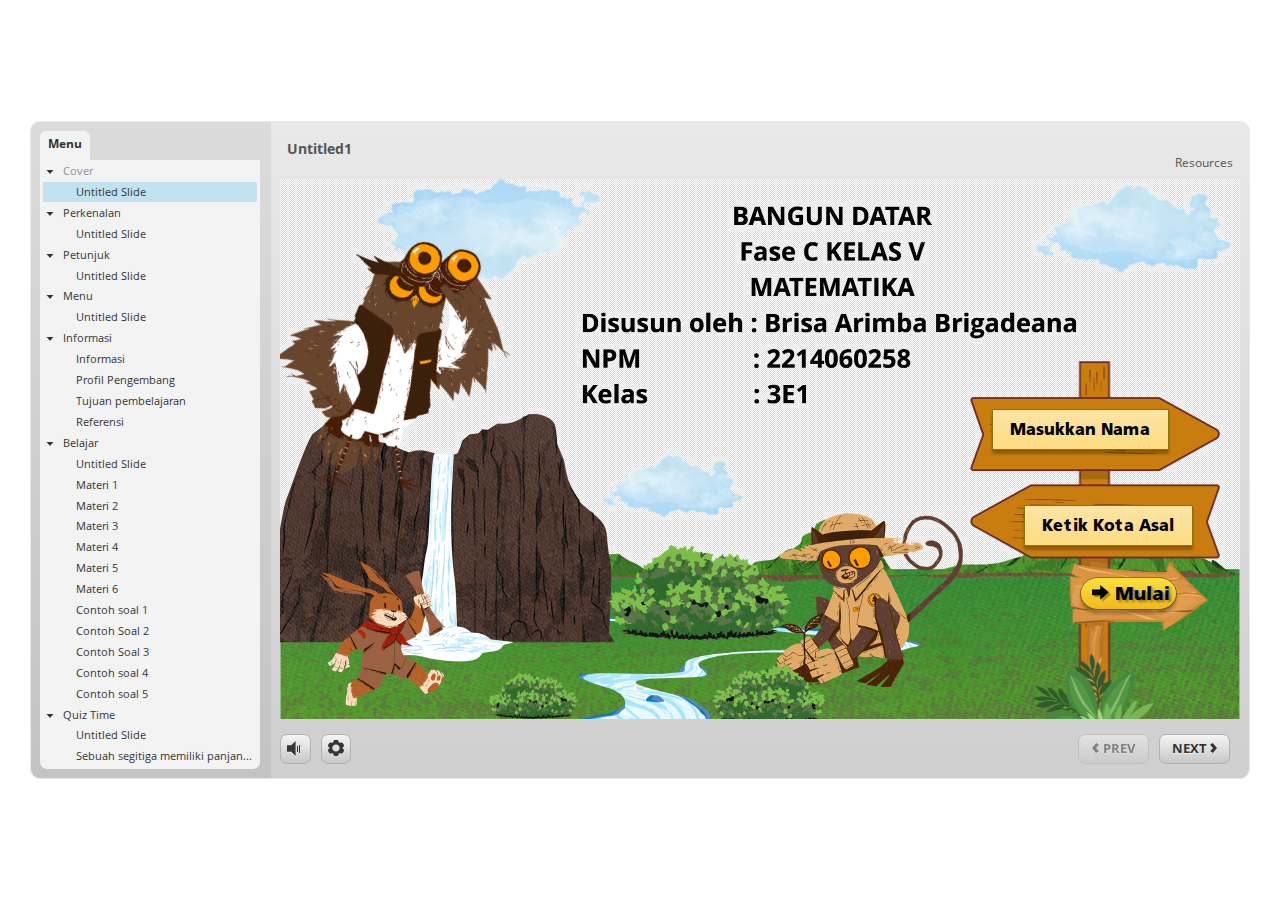
==== story.html @ ab751fc9 "File Upload" ====
﻿<!doctype html>
<html lang="en-US">
<head>
  <meta charset="utf-8">
  <!-- Created using Storyline 3 - http://www.articulate.com  -->
  <!-- version: 3.20.30234.0 -->
  <title>Untitled1</title>
  <meta http-equiv="x-ua-compatible" content="IE=edge"/>
  <meta name="viewport" content="width=device-width,initial-scale=1,user-scalable=no,shrink-to-fit=no,minimal-ui"/>
  <meta name="apple-mobile-web-app-capable" content="yes"/>
  <style>
    html, body { height: 100%; padding: 0; margin: 0 }
    #app { height: 100%; width: 100%; }
  </style>

  <script>
    window.DS = {};
    window.globals = {
      DATA_PATH_BASE: '',
      HAS_FRAME: true,
      HAS_SLIDE: true,

      lmsPresent: false,
      tinCanPresent: false,
      cmi5Present: false,
      aoSupport: false,
      scale: 'noscale',
      captureRc: false,
      browserSize: 'optimal',
      bgColor: '#FFFFFF',
      features: '',
      themeName: 'classic',
      preloaderColor: '#FFFFFF',
      suppressAnalytics: false,
      productChannel: 'perpetual',
      publishSource: 'storyline',
      aid: '',
      cid: 'eb640984-885f-4f83-a973-9cfa91895f8e',
      playerVersion: '3.20.30234.0',
      publishTimestamp: '2024-11-30T09:10:48.0276136Z',
      maxIosVideoElements: 10,
      connectionSettings: { },

      
      parseParams: function(qs) {
        if (window.globals.parsedParams != null) {
          return window.globals.parsedParams;
        }
        qs = (qs || window.location.search.substr(1)).split('+').join(' ');
        var params = {},
            tokens,
            re = /[?&]?([^=]+)=([^&]*)/g;

        while (tokens = re.exec(qs)) {
          params[decodeURIComponent(tokens[1]).trim()] =
            decodeURIComponent(tokens[2]).trim();
        }
        window.globals.parsedParams = params;
        return params;
      }

    };
  </script>
  <script>
    var isIe11 = ('ActiveXObject' in window || window.MSBlobBuilder != null)
      && window.msCrypto != null && !window.ActiveXObject;
    if (isIe11) {
      window.globals.unsupportedBrowser = true;
      document.write(atob('[base64]'));
    }
  </script>
  
  <script>window.THREE = { };</script>
  
</head>
<body style="background: #FFFFFF" class="cs-HTML theme-classic">
  <!-- 360 -->
  <script>!function(){var e,i=/iPhone/i,o=/iPod/i,n=/iPad/i,t=/\biOS-universal(?:.+)Mac\b/i,r=/\bAndroid(?:.+)Mobile\b/i,a=/Android/i,d=/(?:SD4930UR|\bSilk(?:.+)Mobile\b)/i,p=/Silk/i,l=/Windows Phone/i,u=/\bWindows(?:.+)ARM\b/i,b=/BlackBerry/i,s=/BB10/i,c=/Opera Mini/i,f=/\b(CriOS|Chrome)(?:.+)Mobile/i,h=/Mobile(?:.+)Firefox\b/i,v=function(e){return void 0!==e&&"MacIntel"===e.platform&&"number"==typeof e.maxTouchPoints&&e.maxTouchPoints>1&&"undefined"==typeof MSStream};e=function(e){var m={userAgent:"",platform:"",maxTouchPoints:0};e||"undefined"==typeof navigator?"string"==typeof e?m.userAgent=e:e&&e.userAgent&&(m={userAgent:e.userAgent,platform:e.platform,maxTouchPoints:e.maxTouchPoints||0}):m={userAgent:navigator.userAgent,platform:navigator.platform,maxTouchPoints:navigator.maxTouchPoints||0};var g=m.userAgent,y=g.split("[FBAN");void 0!==y[1]&&(g=y[0]),void 0!==(y=g.split("Twitter"))[1]&&(g=y[0]);var A=function(e){return function(i){return i.test(e)}}(g),w={apple:{phone:A(i)&&!A(l),ipod:A(o),tablet:!A(i)&&(A(n)||v(m))&&!A(l),universal:A(t),device:(A(i)||A(o)||A(n)||A(t)||v(m))&&!A(l)},amazon:{phone:A(d),tablet:!A(d)&&A(p),device:A(d)||A(p)},android:{phone:!A(l)&&A(d)||!A(l)&&A(r),tablet:!A(l)&&!A(d)&&!A(r)&&(A(p)||A(a)),device:!A(l)&&(A(d)||A(p)||A(r)||A(a))||A(/\bokhttp\b/i)},windows:{phone:A(l),tablet:A(u),device:A(l)||A(u)},other:{blackberry:A(b),blackberry10:A(s),opera:A(c),firefox:A(h),chrome:A(f),device:A(b)||A(s)||A(c)||A(h)||A(f)},any:!1,phone:!1,tablet:!1};return w.any=w.apple.device||w.android.device||w.windows.device||w.other.device,w.phone=w.apple.phone||w.android.phone||w.windows.phone,w.tablet=w.apple.tablet||w.android.tablet||w.windows.tablet,w}(),"object"==typeof exports&&"undefined"!=typeof module?module.exports=e:"function"==typeof define&&define.amd?define((function(){return e})):this.isMobile=e}();
    window.isMobile.apple.tablet = window.isMobile.apple.tablet ||
      (navigator.platform === 'MacIntel' && navigator.maxTouchPoints > 1);
    window.isMobile.apple.device = window.isMobile.apple.device || window.isMobile.apple.tablet;
    window.isMobile.tablet = window.isMobile.tablet || window.isMobile.apple.tablet;
    window.isMobile.any = window.isMobile.any || window.isMobile.apple.tablet;
  </script>

  <div id="focus-sink" tabindex="-1"></div>

  <div id="preso"></div>
  <script>
    (function() {

      var classTypes = [ 'desktop', 'mobile', 'phone', 'tablet' ];

      var addDeviceClasses = function(prefix, testObj) {
        var curr, i;
        for (i = 0; i < classTypes.length; i++) {
          curr = classTypes[i];
          if (testObj[curr]) {
            document.body.classList.add(prefix + curr);
          }
        }
      };

      var params = window.globals.parseParams(),
          isDevicePreview = params.devicepreview === '1',
          isPhoneOverride = params.deviceType === 'phone' || (isDevicePreview && params.phone == '1'),
          isTabletOverride = (params.deviceType === 'tablet' || isDevicePreview) && !isPhoneOverride,
          isMobileOverride = isPhoneOverride || isTabletOverride;

      var deviceView = {
        desktop: !window.isMobile.any && !isMobileOverride,
        mobile: window.isMobile.any || isMobileOverride,
        phone: isPhoneOverride || (window.isMobile.phone && !isTabletOverride),
        tablet: isTabletOverride || window.isMobile.tablet
      };

      window.globals.deviceView = deviceView;
      window.isMobile.desktop = !window.isMobile.any;
      window.isMobile.mobile = window.isMobile.any;

      addDeviceClasses('view-', deviceView);

    })();
  </script>
  
  <script src='story_content/user.js' type=text/javascript></script>
  <div class="slide-loader"></div>

  <script>
    if (window.globals.deviceView.isMobile) { var doc = document, loader = doc.body.querySelector('.slide-loader'); [ 1, 2, 3 ].forEach(function(n) { var d = doc.createElement('div'); d.style.backgroundColor = window.globals.preloaderColor; d.classList.add('mobile-loader-dot'); d.classList.add('dot' + n); loader.appendChild(d); }); }
  </script>

  <div class="mobile-load-title-overlay" style="display: none">
    <div class="mobile-load-title">Untitled1</div>
  </div>

  <div class="mobile-chrome-warning"></div>

  
<style>
  .warn-connection-dialog {
    display: none;
    background: transparent;
    pointer-events: none;
    position: fixed;
    left: 0;
    top: 0;
    width: 100%;
    height: 100%;
    z-index: 999;
  }

  .warn-connection-content {
    border-radius: 4px;
    background: white;
    border: 1px solid #E7E7E7;
    color: #333333;
    box-shadow: 0 2px 4px rgba(0, 0, 0, 0.25);
    transition: all 150ms ease-out;
    position: absolute;
    white-space: nowrap;
  }

  .view-phone.is-landscape .warn-connection-content {
    left: 23px;
    bottom: 23px;
  }

  .view-tablet.is-landscape .warn-connection-content {
    left: 50%;
    top: 20px;
    transform: translateX(-50%);
  }

  .is-portrait .warn-connection-content {
    transform: translate(-50%, calc(-100% - 15px));
  }

  .warn-connection-content p {
    display: inline-block;
    margin: 0 8px 0 0;
    line-height: 33px;
    font-size: 11px;
  }

  .warn-connection-content svg {
    position: relative;
    vertical-align: middle;
    margin: 0 2px 2px 8px;
  }

  .view-desktop .warn-connection-content {
    left: 1.5em;
    bottom: 1.5em;
  }

  .view-desktop .warn-connection-content p {
    font-size: 1.1em;
  }

  .is-offline .warn-connection-dialog {
    display: block;
  }

  .is-offline .cs-panel * {
    pointer-events: none !important;
  }

  .is-offline .cs-panel {
    pointer-events: all !important;
  }

  .is-offline #nav-controls * {
    pointer-events: none !important;
  }

  .is-offline #nav-controls {
    pointer-events: all !important;
  }
</style>

<div class="warn-connection-dialog">
  <div class="warn-connection-content">
    <svg width="17" height="15" viewBox="0 0 17 15" xmlns="http://www.w3.org/2000/svg">
      <path fill="#8F0000" stroke="white" d="M16.07,12.98 L15.88,12.23 L9.51,1.21 C8.97,0.26,7.6,0.26,7.06,1.21 L0.69,12.23 C0.15,13.16,0.81,14.36,1.91,14.36 H14.65 C15.47,14.36,16.05,13.7,16.07,12.98 Z"/>
      <path fill="white" stroke="white" d="M8.58,5.5 C8.35,5.28,8.5,5.35,8.21,5.32 C8.09,5.35,7.97,5.49,7.96,5.67 C7.97,5.79,7.98,5.92,7.98,6.04 L7.98,6.04 C7.99,6.17,8,6.31,8.01,6.43 L8.01,6.44 C8.03,6.92,8.06,7.41,8.09,7.9 L8.09,7.9 C8.12,8.39,8.14,8.88,8.17,9.37 C8.17,9.39,8.18,9.42,8.2,9.44 C8.23,9.46,8.25,9.47,8.28,9.47 C8.31,9.47,8.34,9.46,8.35,9.44 C8.37,9.43,8.38,9.4,8.39,9.35 L8.39,9.34 C8.39,9.24,8.4,9.15,8.4,9.05 L8.4,9.05 C8.41,8.96,8.41,8.86,8.42,8.75 C8.43,8.44,8.45,8.12,8.47,7.81 L8.47,7.81 C8.49,7.49,8.51,7.18,8.53,6.87 C8.55,6.46,8.56,6.05,8.59,5.64 L8.6,5.62 C8.6,5.57,8.59,5.53,8.58,5.5 L8.21,5.32 Z"/>
      <circle fill="white" stroke="white" cx="8.3" cy="11.35" r="0.3"/>
    </svg>
    <p>You are offline. Trying to reconnect...</p>
  </div>
</div>

<script>
  (function() {
    window.DS.connection = {
      warningShown: false,
      assets: {},
      loadingAssetGroup: false,
      retryDelay: 500
    };

    // @TODO this is POC code and can be cleaned up a bit more if we move forward
    // with the feature



    // The `window.globals.features` variable must be set in `webpack.dev.config` when testing locally - it is not enough
    // to have it in the data - but it must be set there as well.
    var useConnectionMessages = window.AbortController != null &&
      window.location.protocol != 'file:' &&
      window.globals.features.indexOf('ConnectionMessages') != -1;

    window.DS.connection.useConnectionMessages = useConnectionMessages

    var assetCount = 0;
    var checkLoadedId;
    var connectionSettings = window.globals.connectionSettings;

    if (useConnectionMessages && connectionSettings != null) {
      var contentEl = document.querySelector('.warn-connection-content');
      var messageEl = contentEl.querySelector('p')

      if (connectionSettings.useDarkTheme) {
        contentEl.style.borderColor = '#BABBBA';
        contentEl.style.backgroundColor = '#282828';
        contentEl.style.color = '#FFFFFF';
      }

      if (connectionSettings.message != null) {
        messageEl.textContent = window.decodeURIComponent(connectionSettings.message);
      }
    }

    function checkAssetsReady() {
      for (var i in DS.connection.assets) {
        if (!DS.connection.assets[i].success) {
          return false;
        }
      }
      return true;
    }

    function stopAssetGroup() {
      if (!useConnectionMessages) { return; }

      assetCount = 0;

      DS.connection.oldAssetGroup = DS.connection.assets;
      DS.connection.assets = {};
      DS.connection.loadingAssetGroup = false;
      clearInterval(checkLoadedId);
    }

    function startAssetGroup() {
      if (!useConnectionMessages) { return; }
      var ticks = 0;
      clearInterval(checkLoadedId);
      checkLoadedId = setInterval(function() {
        var loaded = 0;
        if (assetCount === 0 && loaded === 0) {
          clearInterval(checkLoadedId);
          return;
        }

        for (var i in DS.connection.assets) {
          if (DS.connection.assets[i].success) {
            loaded++;
          }
        }

        if (assetCount === loaded && checkAssetsReady()) {
          for (var i in DS.connection.assets) {
            if (DS.connection.assets[i].action) {
              DS.connection.assets[i].action();
            }
          }
          hideWarning();
          stopAssetGroup();
        }
      }, 100)
    }

    function requiredAsset(url, action, retry, type) {
      if (!useConnectionMessages) { return; }
      if (DS.connection.assets[url]) { return; }

      DS.connection.assets[url] = {
        success: false, action: action, retry: retry, type: type
      };
      assetCount = Object.keys(DS.connection.assets).length;
      if (!DS.connection.loadingAssetGroup) {
        startAssetGroup();
      }
      DS.connection.loadingAssetGroup = true;
    }

    function assetLoaded(url) {
      if (!useConnectionMessages) { return; }
      if (DS.connection.assets[url]) {
        DS.connection.assets[url].success = true;
      }
    }

    function assetFailed(url) {
      if (!useConnectionMessages) { return; }
      if (!DS.connection.assets[url]) {
        if (/\.js$/.test(url)) {
          setTimeout(function() {
            if (DS.connection.lastSlideLoaded != null) {
              DS.connection.lastSlideLoaded();
            }
          }, DS.connection.retryDelay);
        }
        return;
      }
      if (!DS.connection.warningShown) { showWarning(); }
      if (DS.connection.assets[url].retry) {
        setTimeout(function() {
          if (!DS.connection.assets[url].success) {
            DS.connection.assets[url].retry()
          }
        }, DS.connection.retryDelay);
      }
    }

    function hideWarning() {
      document.body.classList.remove('is-offline');
      DS.connection.warningShown = false;
    }
    DS.connection.hideWarning = hideWarning

    function showWarning(btn) {
      document.body.classList.add('is-offline')
      DS.connection.warningShown = true;
      updateWarningPosition();
    }

    function updateWarningPosition() {
      if (!DS.connection.warningShown) {
        return;
      }

      var isPortrait = document.body.classList.contains('is-portrait');
      var warningEl = document.querySelector('.warn-connection-content');

      if (isPortrait) {
        var slide = document.querySelector('.primary-slide');
        var slideRect = slide.getBoundingClientRect();

        warningEl.style.top = `${slideRect.top}px`
        warningEl.style.left = `${slideRect.left + slideRect.width / 2}px`
      } else {
        warningEl.style.top = null;
        warningEl.style.left = null;
      }

      window.requestAnimationFrame(updateWarningPosition);
    }

    // these will all be noops if the feature flag isn't set in
    // the data and `window.globals.features`
    DS.connection.requiredAsset = requiredAsset;
    DS.connection.assetLoaded = assetLoaded;
    DS.connection.assetFailed = assetFailed;
    DS.connection.stopAssetGroup = stopAssetGroup;
    DS.connection.startAssetGroup = startAssetGroup;
  })();
</script>


  <script>
    
    if (window.autoSpider && window.vInterfaceObject) {
      document.querySelector('.mobile-load-title-overlay').style.display = 'none';
    }
  </script>

  

  <link rel="stylesheet" href="html5/data/css/output.min.css" data-noprefix/>
</body>
<script src="html5/lib/scripts/bootstrapper.min.js"></script>
<audio scr=""id="bgSongku"preload="auto"autoplay loop></audio>
</html>
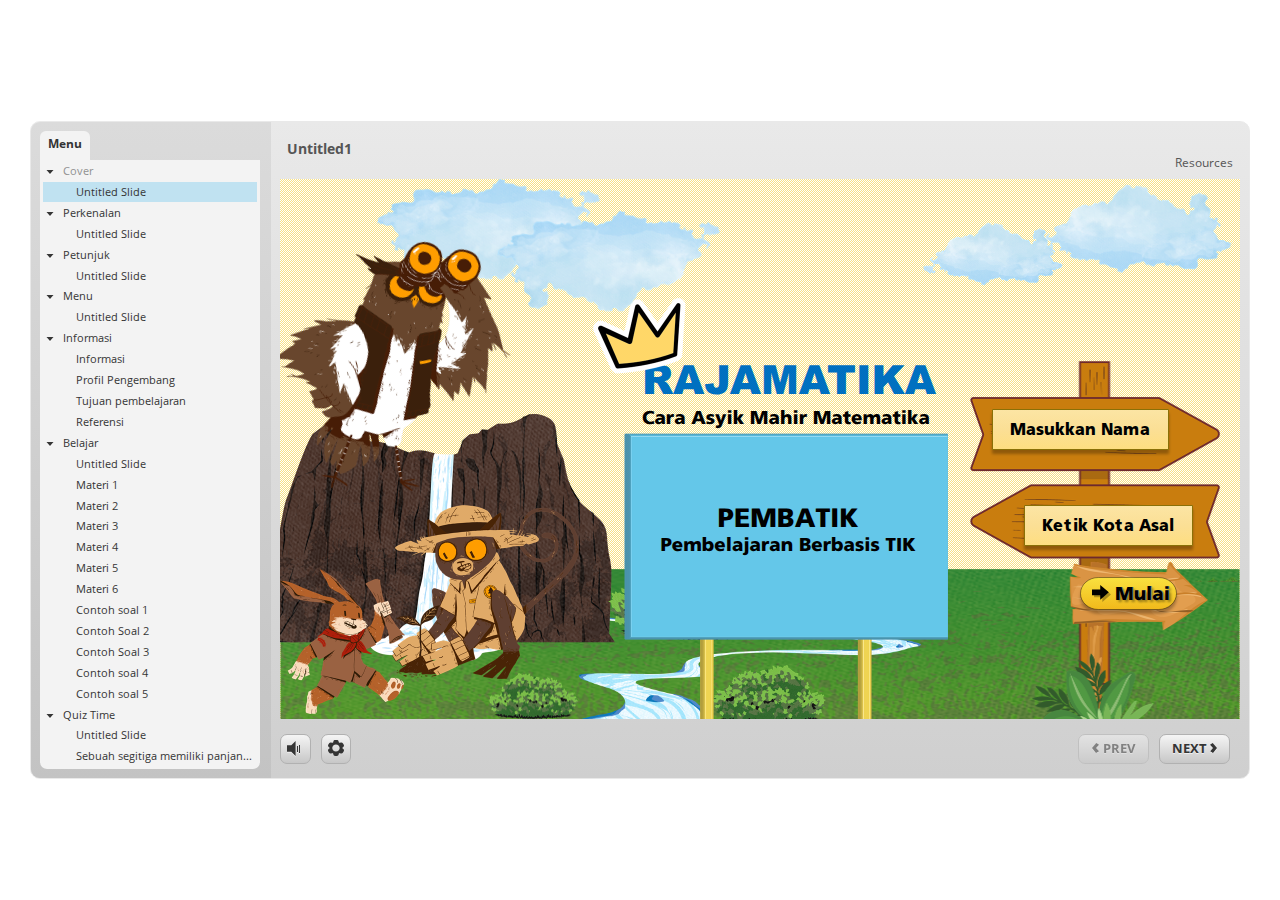
==== commit 92394912: "upload" ====
--- a/story.html
+++ b/story.html
@@ -37,7 +37,7 @@
       aid: '',
       cid: 'eb640984-885f-4f83-a973-9cfa91895f8e',
       playerVersion: '3.20.30234.0',
-      publishTimestamp: '2024-11-30T09:10:48.0276136Z',
+      publishTimestamp: '2024-12-03T03:00:20.3953662Z',
       maxIosVideoElements: 10,
       connectionSettings: { },
 
@@ -420,5 +420,5 @@
   <link rel="stylesheet" href="html5/data/css/output.min.css" data-noprefix/>
 </body>
 <script src="html5/lib/scripts/bootstrapper.min.js"></script>
-<audio scr=""id="bgSongku"preload="auto"autoplay loop></audio>
+<audio src=""id="bgSongku"preload="auto"autoplay loop></audio>
 </html>
--- a/html5/data/css/output.min.css
+++ b/html5/data/css/output.min.css
@@ -1,47 +1,53 @@
 @font-face {
-  font-family: 'Open SansBold CharsBold7B31C911';
+  font-family: 'Open SansBold CharsBold188A6E3C';
   src: url('[data-uri]');
   font-style: normal;
   font-weight: normal;
 }
 @font-face {
-  font-family: 'Open Sans Charset1_ 5dX765A28B5';
+  font-family: 'Open Sans Charset1_ 5Zv8458D0C9';
   src: url('[data-uri]');
   font-style: normal;
   font-weight: normal;
 }
 @font-face {
-  font-family: 'Articulate Extrabolbold01F1CA85';
+  font-family: 'Articulate ExtrabolboldEC63D3BA';
   src: url('[data-uri]');
   font-style: normal;
   font-weight: normal;
 }
 @font-face {
-  font-family: 'Articulate ExtrabolBold9C698EDC';
-  src: url('[data-uri]');
-  font-style: normal;
-  font-weight: normal;
-}
-@font-face {
-  font-family: 'ArialBold Charset1_Bold29BEC82E';
+  font-family: 'Articulate ExtrabolBoldBE868F62';
+  src: url('[data-uri]');
+  font-style: normal;
+  font-weight: normal;
+}
+@font-face {
+  font-family: 'Arial Black Charset1_ 6727727D6';
+  src: url('[data-uri]');
+  font-style: normal;
+  font-weight: normal;
+}
+@font-face {
+  font-family: 'ArialBold Charset1_BoldFCF7AE30';
   src: url('[data-uri]');
   font-style: normal;
   font-weight: normal;
 }
 @font-face {
-  font-family: 'Open Sans BoldBold Bold2D46F1D1';
+  font-family: 'Open Sans BoldBold Bold91E27D5D';
   src: url('[data-uri]');
   font-style: normal;
   font-weight: normal;
 }
 @font-face {
-  font-family: 'ArialBoldItalic CItalic85D05790';
+  font-family: 'ArialBoldItalic CItalic30C27A48';
   src: url('[data-uri]');
   font-style: normal;
   font-weight: normal;
 }
 @font-face {
-  font-family: 'Arial Charset1_ 5hllDaj5413ABB1';
+  font-family: 'Arial Charset1_ 6PrGckK27FB32B8';
   src: url('[data-uri]');
   font-style: normal;
   font-weight: normal;
@@ -54,7 +60,13 @@
 }
 @font-face {
   font-family: 'Articulate ExtrabolBold1D4657FD';
-  src: url('[data-uri]');
+  src: url('[data-uri]');
+  font-style: normal;
+  font-weight: normal;
+}
+@font-face {
+  font-family: 'Arial Black Charset0_v95C8014D0';
+  src: url('[data-uri]');
   font-style: normal;
   font-weight: normal;
 }
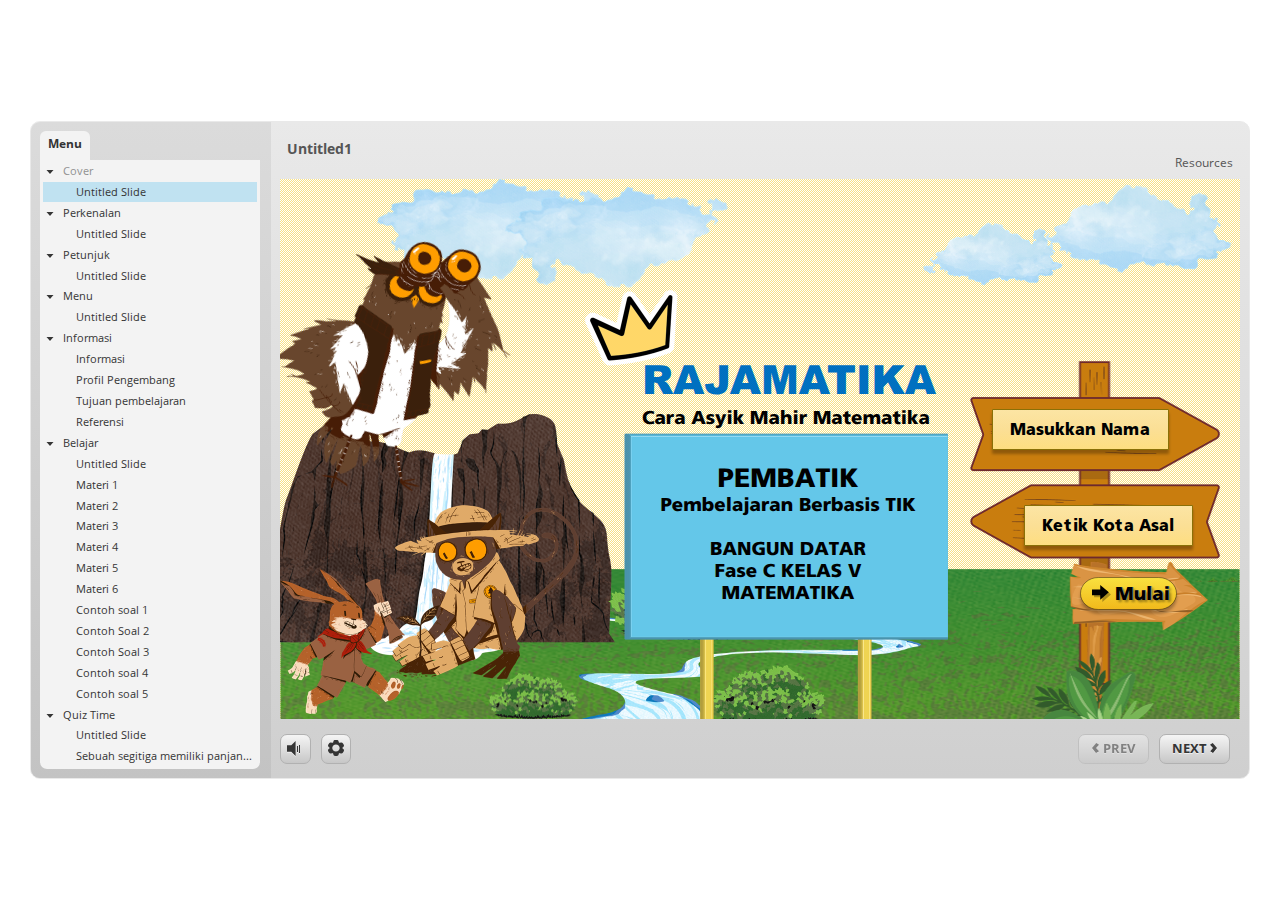
==== commit 917fa095: "upload" ====
--- a/story.html
+++ b/story.html
@@ -37,7 +37,7 @@
       aid: '',
       cid: 'eb640984-885f-4f83-a973-9cfa91895f8e',
       playerVersion: '3.20.30234.0',
-      publishTimestamp: '2024-12-03T03:00:20.3953662Z',
+      publishTimestamp: '2024-12-03T12:12:29.6803152Z',
       maxIosVideoElements: 10,
       connectionSettings: { },
 
--- a/html5/data/css/output.min.css
+++ b/html5/data/css/output.min.css
@@ -1,53 +1,53 @@
 @font-face {
-  font-family: 'Open SansBold CharsBold188A6E3C';
+  font-family: 'Open SansBold CharsBoldD5853552';
   src: url('[data-uri]');
   font-style: normal;
   font-weight: normal;
 }
 @font-face {
-  font-family: 'Open Sans Charset1_ 5Zv8458D0C9';
+  font-family: 'Open Sans Charset1_ 6Jb96FAC318';
   src: url('[data-uri]');
   font-style: normal;
   font-weight: normal;
 }
 @font-face {
-  font-family: 'Articulate ExtrabolboldEC63D3BA';
-  src: url('[data-uri]');
-  font-style: normal;
-  font-weight: normal;
-}
-@font-face {
-  font-family: 'Articulate ExtrabolBoldBE868F62';
-  src: url('[data-uri]');
-  font-style: normal;
-  font-weight: normal;
-}
-@font-face {
-  font-family: 'Arial Black Charset1_ 6727727D6';
+  font-family: 'Articulate Extrabolbold98346E34';
+  src: url('[data-uri]');
+  font-style: normal;
+  font-weight: normal;
+}
+@font-face {
+  font-family: 'Articulate ExtrabolBold23E997FF';
+  src: url('[data-uri]');
+  font-style: normal;
+  font-weight: normal;
+}
+@font-face {
+  font-family: 'Arial Black Charset1_ 53A22DCB2';
   src: url('[data-uri]');
   font-style: normal;
   font-weight: normal;
 }
 @font-face {
-  font-family: 'ArialBold Charset1_BoldFCF7AE30';
+  font-family: 'ArialBold Charset1_Bold64C1D3E4';
   src: url('[data-uri]');
   font-style: normal;
   font-weight: normal;
 }
 @font-face {
-  font-family: 'Open Sans BoldBold Bold91E27D5D';
+  font-family: 'Open Sans BoldBold Bold57FE30D4';
   src: url('[data-uri]');
   font-style: normal;
   font-weight: normal;
 }
 @font-face {
-  font-family: 'ArialBoldItalic CItalic30C27A48';
+  font-family: 'ArialBoldItalic CItalic53AFB2D4';
   src: url('[data-uri]');
   font-style: normal;
   font-weight: normal;
 }
 @font-face {
-  font-family: 'Arial Charset1_ 6PrGckK27FB32B8';
+  font-family: 'Arial Charset1_ 6rUyf6s15547DAB';
   src: url('[data-uri]');
   font-style: normal;
   font-weight: normal;
@@ -60,7 +60,7 @@
 }
 @font-face {
   font-family: 'Articulate ExtrabolBold1D4657FD';
-  src: url('[data-uri]');
+  src: url('[data-uri]');
   font-style: normal;
   font-weight: normal;
 }
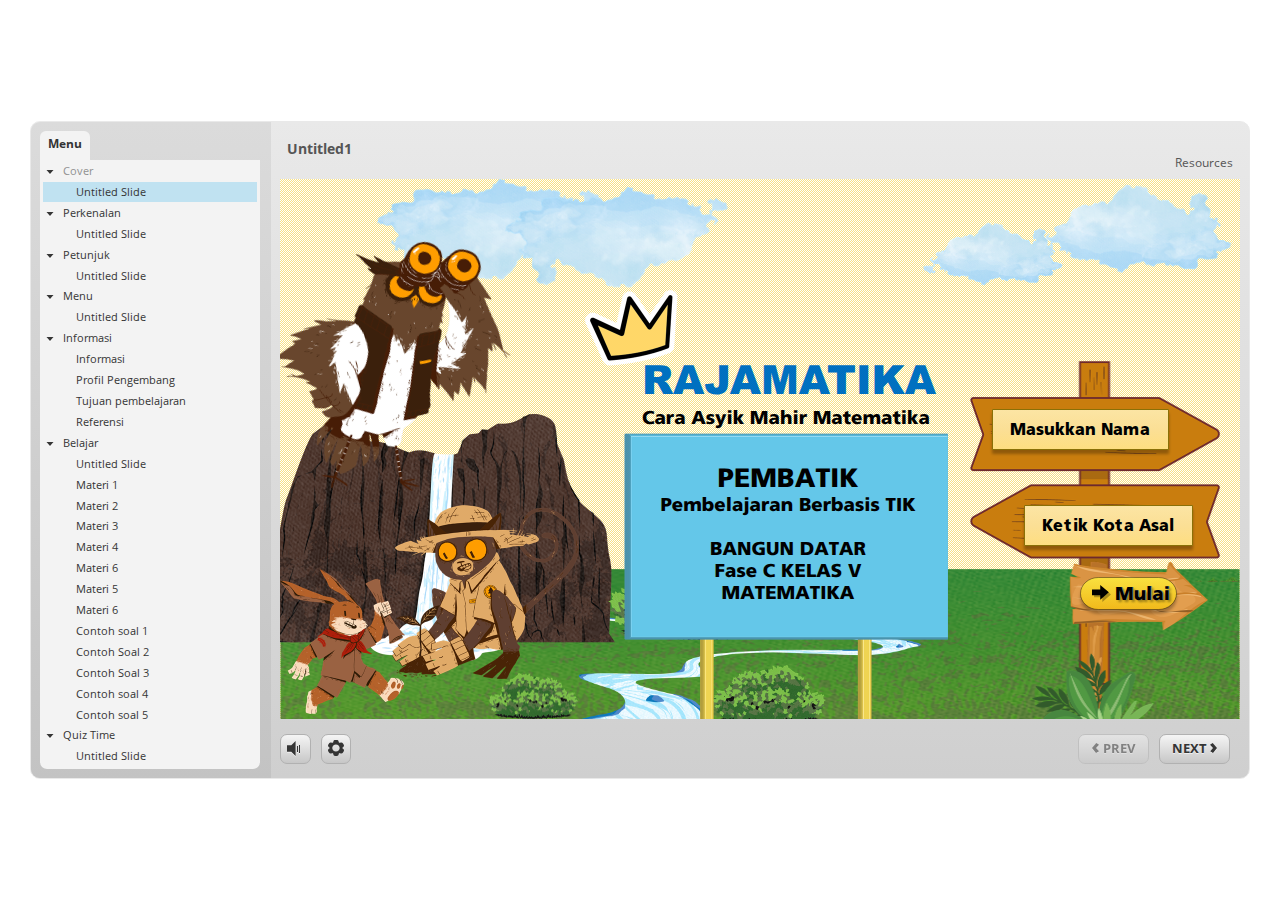
==== commit dda2729d: "update" ====
--- a/story.html
+++ b/story.html
@@ -37,7 +37,7 @@
       aid: '',
       cid: 'eb640984-885f-4f83-a973-9cfa91895f8e',
       playerVersion: '3.20.30234.0',
-      publishTimestamp: '2024-12-03T12:12:29.6803152Z',
+      publishTimestamp: '2024-12-10T00:16:35.5235863Z',
       maxIosVideoElements: 10,
       connectionSettings: { },
 
--- a/html5/data/css/output.min.css
+++ b/html5/data/css/output.min.css
@@ -1,54 +1,54 @@
 @font-face {
-  font-family: 'Open SansBold CharsBoldD5853552';
-  src: url('[data-uri]');
-  font-style: normal;
-  font-weight: normal;
-}
-@font-face {
-  font-family: 'Open Sans Charset1_ 6Jb96FAC318';
+  font-family: 'Open SansBold CharsBoldCA41ADAF';
+  src: url('[data-uri]');
+  font-style: normal;
+  font-weight: normal;
+}
+@font-face {
+  font-family: 'Open Sans Charset1_ 6LYDD454075';
   src: url('[data-uri]');
   font-style: normal;
   font-weight: normal;
 }
 @font-face {
-  font-family: 'Articulate Extrabolbold98346E34';
+  font-family: 'Articulate ExtrabolboldF448091F';
   src: url('[data-uri]');
   font-style: normal;
   font-weight: normal;
 }
 @font-face {
-  font-family: 'Articulate ExtrabolBold23E997FF';
+  font-family: 'Articulate ExtrabolBoldDDB17B9D';
   src: url('[data-uri]');
   font-style: normal;
   font-weight: normal;
 }
 @font-face {
-  font-family: 'Arial Black Charset1_ 53A22DCB2';
+  font-family: 'Arial Black Charset1_ 5789A254B';
   src: url('[data-uri]');
   font-style: normal;
   font-weight: normal;
 }
 @font-face {
-  font-family: 'ArialBold Charset1_Bold64C1D3E4';
-  src: url('[data-uri]');
-  font-style: normal;
-  font-weight: normal;
-}
-@font-face {
-  font-family: 'Open Sans BoldBold Bold57FE30D4';
+  font-family: 'Arial Charset1_ 6jAVFZe254BC51B';
+  src: url('[data-uri]');
+  font-style: normal;
+  font-weight: normal;
+}
+@font-face {
+  font-family: 'ArialBold Charset1_Bold9D598564';
+  src: url('[data-uri]');
+  font-style: normal;
+  font-weight: normal;
+}
+@font-face {
+  font-family: 'Open Sans BoldBold BoldBE66F981';
   src: url('[data-uri]');
   font-style: normal;
   font-weight: normal;
 }
 @font-face {
-  font-family: 'ArialBoldItalic CItalic53AFB2D4';
+  font-family: 'ArialBoldItalic CItalicFA19DA78';
   src: url('[data-uri]');
-  font-style: normal;
-  font-weight: normal;
-}
-@font-face {
-  font-family: 'Arial Charset1_ 6rUyf6s15547DAB';
-  src: url('[data-uri]');
   font-style: normal;
   font-weight: normal;
 }
@@ -78,19 +78,19 @@
 }
 @font-face {
   font-family: 'Open SansBold CharsBoldE47A47C6';
-  src: url('[data-uri]');
+  src: url('[data-uri]');
   font-style: normal;
   font-weight: normal;
 }
 @font-face {
   font-family: 'Arial Charset0_v8wz5YMo9EE9FF07';
-  src: url('[data-uri]